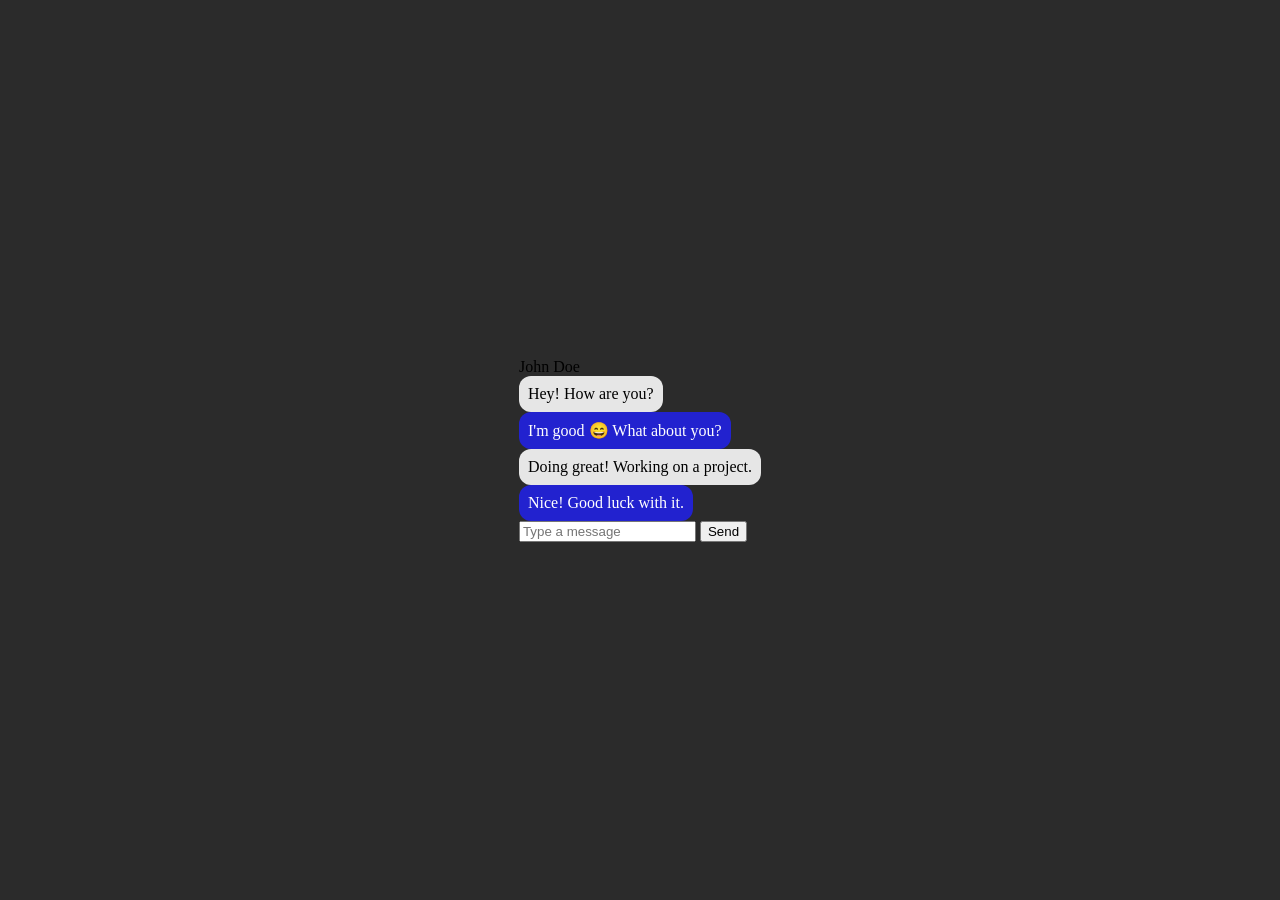
==== Channels/housekeppingChannel.html @ c72ea17a "first commit" ====
<!DOCTYPE html>
<html lang="en">
<head>
<meta charset="UTF-8">
<title>WhatsApp Chat UI</title>

<!-- Link the CSS file -->
<link rel="stylesheet" href="channels.css">

</head>
<body>

<div class="chat-container">

    <div class="chat-header">
        John Doe
    </div>

    <div class="chat-messages">
        <div class="message received">Hey! How are you?</div>
        <div class="message sent">I'm good 😄 What about you?</div>
        <div class="message received">Doing great! Working on a project.</div>
        <div class="message sent">Nice! Good luck with it.</div>
    </div>

    <div class="chat-input">
        <input type="text" placeholder="Type a message">
        <button>Send</button>
    </div>

</div>

</body>
</html>
---- Channels/channels.css ----
body{
    display:flex;
    justify-content:center;
    align-items:center;
    background-color:rgb(43,43,43);
    height:100vh;
    margin:0;
}

/* main chat container (like your #limit box) */
#limit{
    display:flex;
    flex-direction:column;
    background-color:rgb(251,251,251);
    width:30vw;
    height:50vw;
    border-radius:20px;
    overflow:hidden;
}

/* chat header */
#header{
    display:flex;
    align-items:center;
    padding:1vw;
    background-color:rgba(33,33,235,0.856);
    color:white;
    font-weight:bold;
}

/* messages area */
#messages{
    display:flex;
    flex-direction:column;
    gap:10px;
    padding:1vw;
    flex:1;
}

/* message bubbles */
.message{
    padding:0.7vw;
    border-radius:12px;
    width:fit-content;
    max-width:18vw;
}

/* received message */
.received{
    background-color:rgb(230,230,230);
}

/* sent message */
.sent{
    background-color:rgba(33,33,235,0.856);
    color:white;
    align-self:flex-end;
}

/* input area */
#input-area{
    display:flex;
    padding:1vw;
    gap:0.5vw;
}

/* text input */
#input-area input{
    flex:1;
    border-radius:12px;
    border:none;
    padding:0.7vw;
    background-color:rgb(240,240,240);
}

/* send button (similar to your .button style) */
.button{
    width:5vw;
    border:none;
    border-radius:12px;
    background-color:rgba(33,33,235,0.856);
    color:white;
    cursor:pointer;
}

/* hover like your style */
.button:hover{
    width:5.5vw;
}
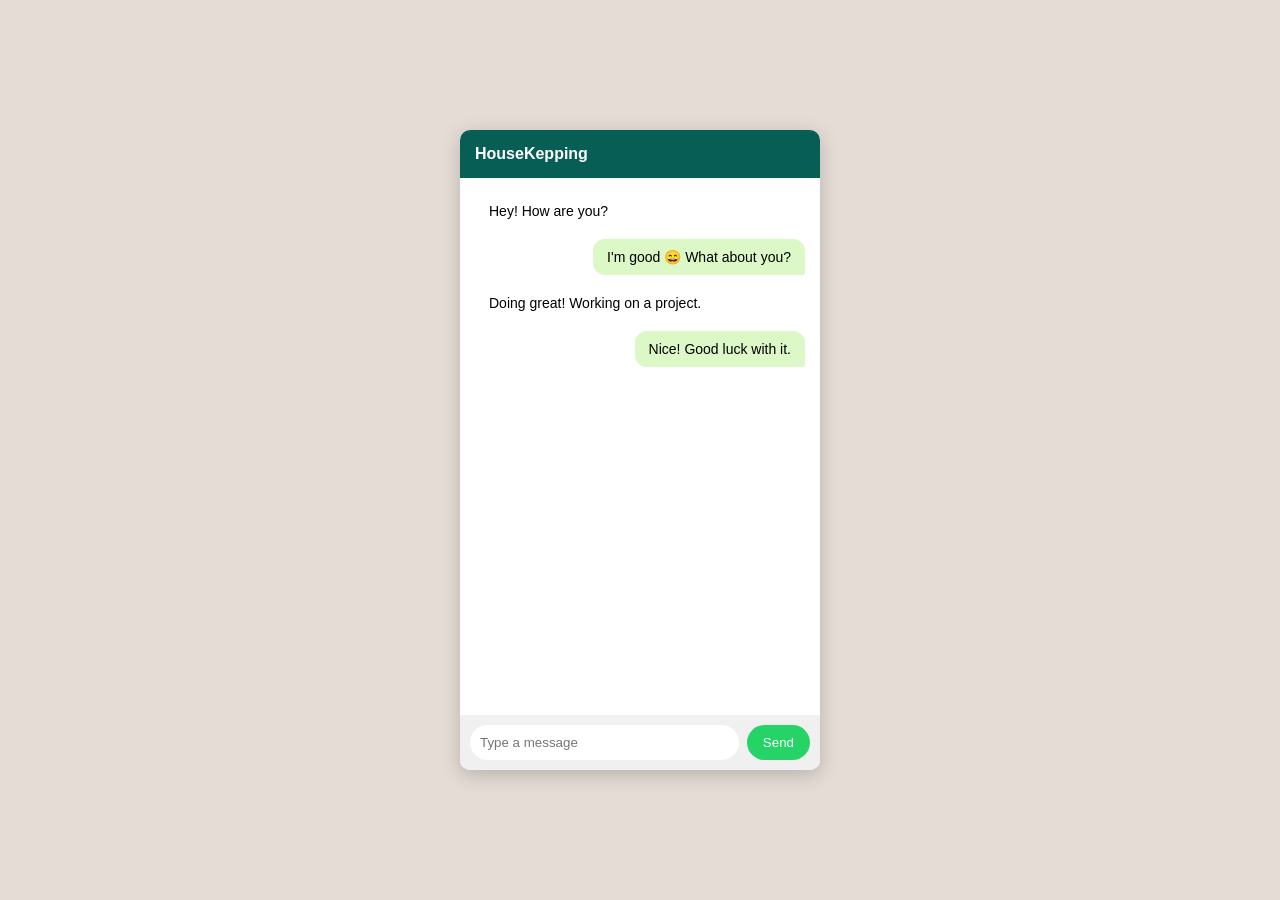
==== commit a70e6a47: "first commit" ====
--- a/Channels/housekeppingChannel.html
+++ b/Channels/housekeppingChannel.html
@@ -5,7 +5,7 @@
 <title>WhatsApp Chat UI</title>
 
 <!-- Link the CSS file -->
-<link rel="stylesheet" href="channels.css">
+<link rel="stylesheet" href="./channels.css">
 
 </head>
 <body>
@@ -13,7 +13,7 @@
 <div class="chat-container">
 
     <div class="chat-header">
-        John Doe
+        HouseKepping
     </div>
 
     <div class="chat-messages">
--- a/Channels/channels.css
+++ b/Channels/channels.css
@@ -1,89 +1,84 @@
 body{
+    margin:0;
+    font-family: Arial, sans-serif;
+    background:#e5ddd5;
     display:flex;
     justify-content:center;
     align-items:center;
-    background-color:rgb(43,43,43);
     height:100vh;
-    margin:0;
 }
 
-/* main chat container (like your #limit box) */
-#limit{
+/* Chat container */
+.chat-container{
+    width:360px;
+    height:640px;
+    background:white;
     display:flex;
     flex-direction:column;
-    background-color:rgb(251,251,251);
-    width:30vw;
-    height:50vw;
-    border-radius:20px;
+    border-radius:10px;
     overflow:hidden;
+    box-shadow:0 5px 20px rgba(0,0,0,0.2);
 }
 
-/* chat header */
-#header{
-    display:flex;
-    align-items:center;
-    padding:1vw;
-    background-color:rgba(33,33,235,0.856);
+/* Header */
+.chat-header{
+    background:#075E54;
     color:white;
+    padding:15px;
     font-weight:bold;
 }
 
-/* messages area */
-#messages{
+/* Chat messages */
+.chat-messages{
+    flex:1;
+    padding:15px;
+    overflow-y:auto;
     display:flex;
     flex-direction:column;
     gap:10px;
-    padding:1vw;
-    flex:1;
 }
 
-/* message bubbles */
+/* Message bubbles */
 .message{
-    padding:0.7vw;
+    max-width:70%;
+    padding:10px 14px;
     border-radius:12px;
-    width:fit-content;
-    max-width:18vw;
+    font-size:14px;
 }
 
-/* received message */
 .received{
-    background-color:rgb(230,230,230);
+    background:#ffffff;
+    align-self:flex-start;
+    border-bottom-left-radius:2px;
 }
 
-/* sent message */
 .sent{
-    background-color:rgba(33,33,235,0.856);
-    color:white;
+    background:#dcf8c6;
     align-self:flex-end;
+    border-bottom-right-radius:2px;
 }
 
-/* input area */
-#input-area{
+/* Input area */
+.chat-input{
     display:flex;
-    padding:1vw;
-    gap:0.5vw;
+    padding:10px;
+    background:#f0f0f0;
 }
 
-/* text input */
-#input-area input{
+.chat-input input{
     flex:1;
-    border-radius:12px;
+    padding:10px;
     border:none;
-    padding:0.7vw;
-    background-color:rgb(240,240,240);
+    border-radius:20px;
+    outline:none;
 }
 
-/* send button (similar to your .button style) */
-.button{
-    width:5vw;
+.chat-input button{
+    margin-left:8px;
     border:none;
-    border-radius:12px;
-    background-color:rgba(33,33,235,0.856);
+    background:#25D366;
     color:white;
+    padding:10px 16px;
+    border-radius:20px;
     cursor:pointer;
-}
-
-/* hover like your style */
-.button:hover{
-    width:5.5vw;
 }
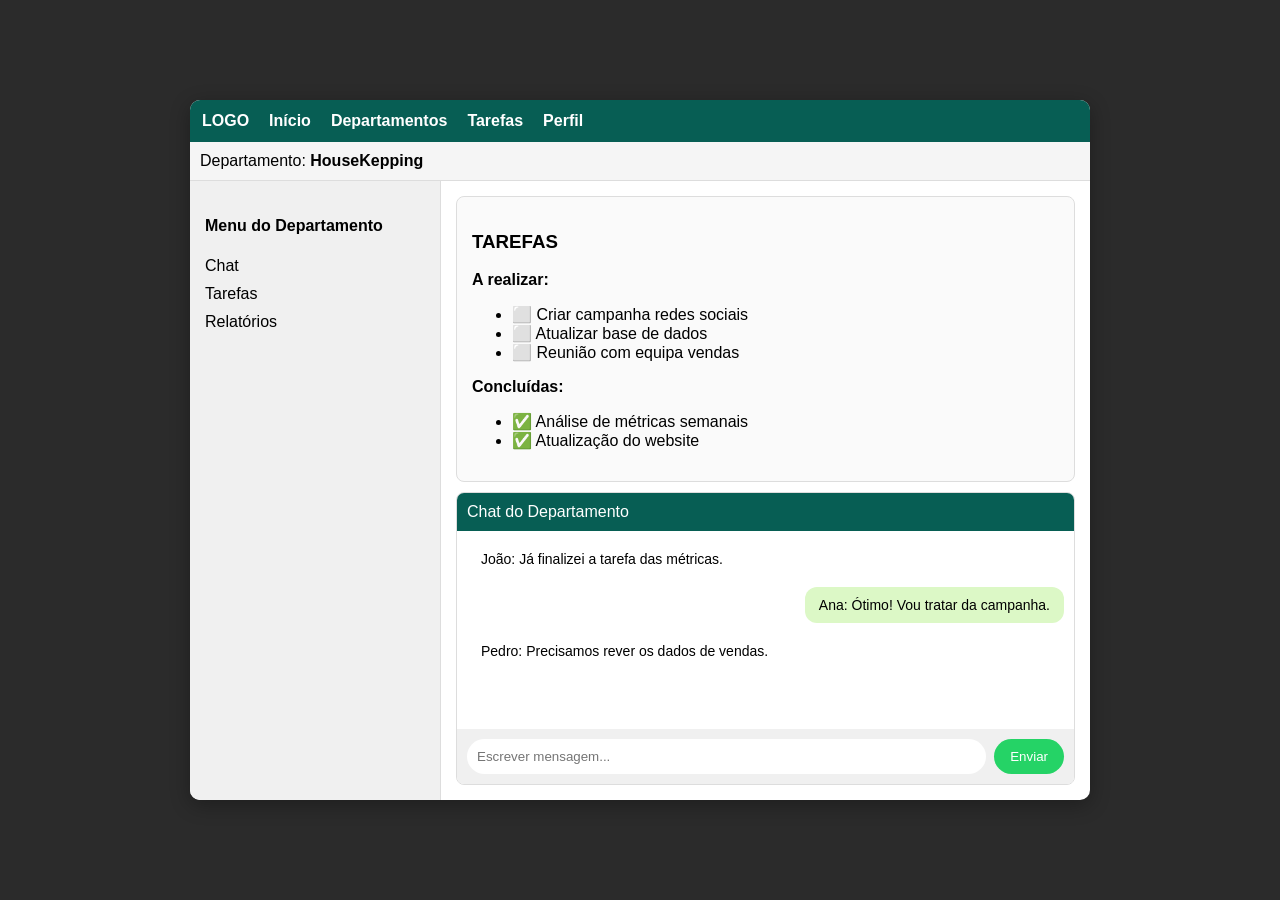
==== commit 9615da42: "final" ====
--- a/Channels/housekeppingChannel.html
+++ b/Channels/housekeppingChannel.html
@@ -7,25 +7,73 @@
 <!-- Link the CSS file -->
 <link rel="stylesheet" href="./channels.css">
 
-</head>
-<body>
+<div class="app">
 
-<div class="chat-container">
-
-    <div class="chat-header">
-        HouseKepping
+    <!-- NAV -->
+    <div class="navbar">
+        <div>LOGO</div>
+        <div>Início</div>
+        <div>Departamentos</div>
+        <div>Tarefas</div>
+        <div>Perfil</div>
     </div>
 
-    <div class="chat-messages">
-        <div class="message received">Hey! How are you?</div>
-        <div class="message sent">I'm good 😄 What about you?</div>
-        <div class="message received">Doing great! Working on a project.</div>
-        <div class="message sent">Nice! Good luck with it.</div>
+    <!-- Department -->
+    <div class="department">
+        Departamento: <strong>HouseKepping</strong>
     </div>
 
-    <div class="chat-input">
-        <input type="text" placeholder="Type a message">
-        <button>Send</button>
+    <!-- MAIN -->
+    <div class="main">
+
+        <!-- Sidebar -->
+        <div class="sidebar">
+            <h4>Menu do Departamento</h4>
+            <ul>
+                <li>Chat</li>
+                <li>Tarefas</li>
+                <li>Relatórios</li>
+            </ul>
+        </div>
+
+        <!-- Content -->
+        <div class="content">
+
+            <!-- Tasks -->
+            <div class="tasks">
+                <h3>TAREFAS</h3>
+
+                <p><strong>A realizar:</strong></p>
+                <ul>
+                    <li>⬜ Criar campanha redes sociais</li>
+                    <li>⬜ Atualizar base de dados</li>
+                    <li>⬜ Reunião com equipa vendas</li>
+                </ul>
+
+                <p><strong>Concluídas:</strong></p>
+                <ul>
+                    <li>✅ Análise de métricas semanais</li>
+                    <li>✅ Atualização do website</li>
+                </ul>
+            </div>
+
+            <!-- Chat -->
+            <div class="chat-container">
+                <div class="chat-header">Chat do Departamento</div>
+
+                <div class="chat-messages">
+                    <div class="message received">João: Já finalizei a tarefa das métricas.</div>
+                    <div class="message sent">Ana: Ótimo! Vou tratar da campanha.</div>
+                    <div class="message received">Pedro: Precisamos rever os dados de vendas.</div>
+                </div>
+
+                <div class="chat-input">
+                    <input type="text" placeholder="Escrever mensagem...">
+                    <button>Enviar</button>
+                </div>
+            </div>
+
+        </div>
     </div>
 
 </div>
--- a/Channels/channels.css
+++ b/Channels/channels.css
@@ -1,44 +1,110 @@
 body{
     margin:0;
     font-family: Arial, sans-serif;
-    background:#e5ddd5;
+    background:#2b2b2b;
     display:flex;
     justify-content:center;
     align-items:center;
     height:100vh;
 }
 
-/* Chat container */
-.chat-container{
-    width:360px;
-    height:640px;
+/* Main app */
+.app{
+    width:900px;
+    height:700px;
     background:white;
     display:flex;
     flex-direction:column;
     border-radius:10px;
     overflow:hidden;
-    box-shadow:0 5px 20px rgba(0,0,0,0.2);
+    box-shadow:0 5px 20px rgba(0,0,0,0.3);
 }
 
-/* Header */
+/* Top nav */
+.navbar{
+    background:#075E54;
+    color:white;
+    padding:12px;
+    display:flex;
+    gap:20px;
+    font-weight:bold;
+}
+
+/* Department bar */
+.department{
+    padding:10px;
+    background:#f5f5f5;
+    border-bottom:1px solid #ddd;
+}
+
+/* Main layout */
+.main{
+    flex:1;
+    display:flex;
+}
+
+/* Sidebar */
+.sidebar{
+    width:220px;
+    background:#f0f0f0;
+    padding:15px;
+    border-right:1px solid #ddd;
+}
+
+.sidebar ul{
+    list-style:none;
+    padding:0;
+}
+
+.sidebar li{
+    margin:10px 0;
+    cursor:pointer;
+}
+
+/* Content */
+.content{
+    flex:1;
+    padding:15px;
+    display:flex;
+    flex-direction:column;
+}
+
+/* Tasks section */
+.tasks{
+    background:#fafafa;
+    padding:15px;
+    border-radius:8px;
+    border:1px solid #ddd;
+    margin-bottom:10px;
+}
+
+/* Chat container */
+.chat-container{
+    flex:1;
+    display:flex;
+    flex-direction:column;
+    border:1px solid #ddd;
+    border-radius:8px;
+    overflow:hidden;
+}
+
+/* Chat header */
 .chat-header{
     background:#075E54;
     color:white;
-    padding:15px;
-    font-weight:bold;
+    padding:10px;
 }
 
-/* Chat messages */
+/* Messages */
 .chat-messages{
     flex:1;
-    padding:15px;
+    padding:10px;
     overflow-y:auto;
     display:flex;
     flex-direction:column;
     gap:10px;
 }
 
-/* Message bubbles */
 .message{
     max-width:70%;
     padding:10px 14px;
@@ -49,16 +115,14 @@
 .received{
     background:#ffffff;
     align-self:flex-start;
-    border-bottom-left-radius:2px;
 }
 
 .sent{
     background:#dcf8c6;
     align-self:flex-end;
-    border-bottom-right-radius:2px;
 }
 
-/* Input area */
+/* Input */
 .chat-input{
     display:flex;
     padding:10px;
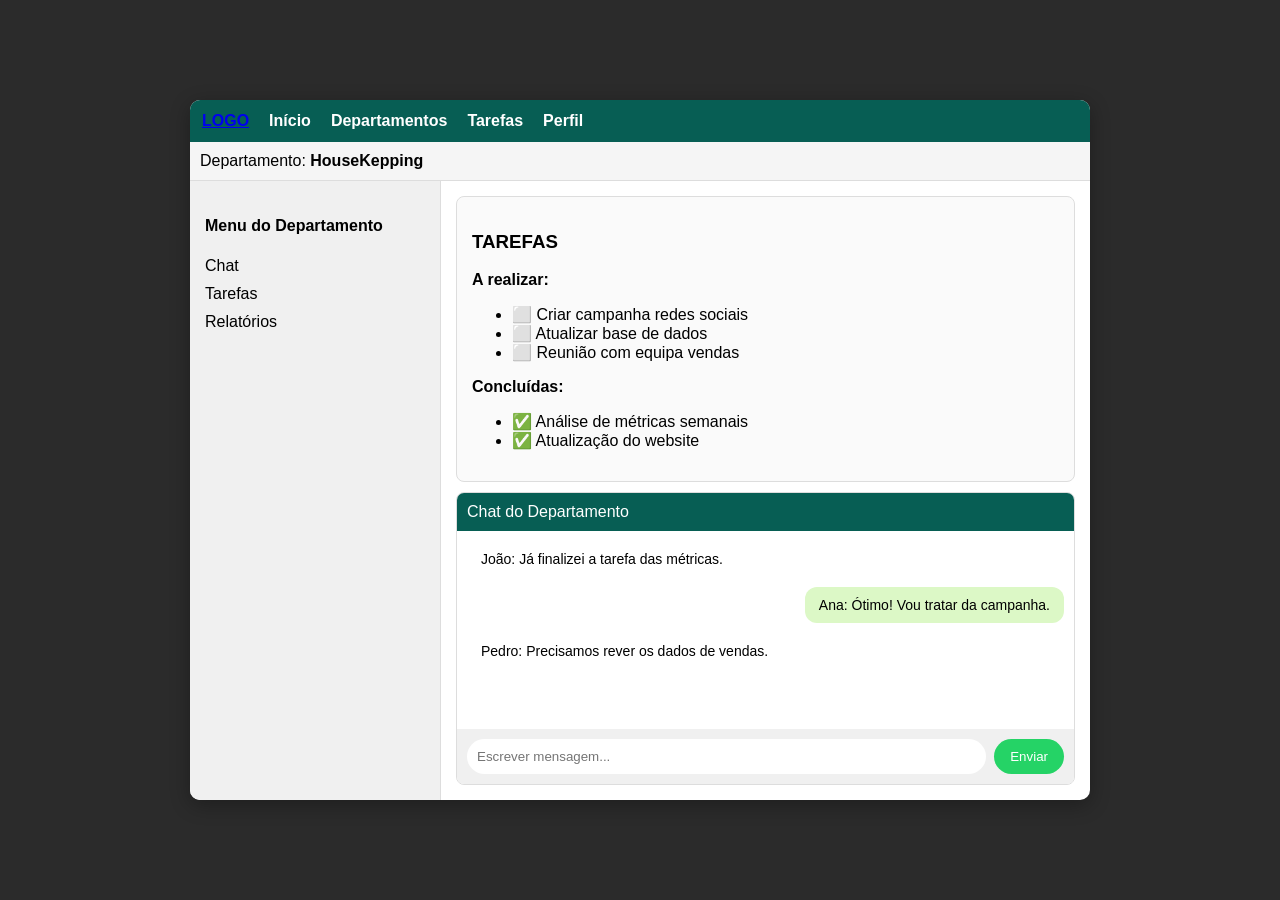
==== commit 93d7f012: "final" ====
--- a/Channels/housekeppingChannel.html
+++ b/Channels/housekeppingChannel.html
@@ -11,7 +11,7 @@
 
     <!-- NAV -->
     <div class="navbar">
-        <div>LOGO</div>
+        <div><a href="../index.html">LOGO</a></div>
         <div>Início</div>
         <div>Departamentos</div>
         <div>Tarefas</div>
